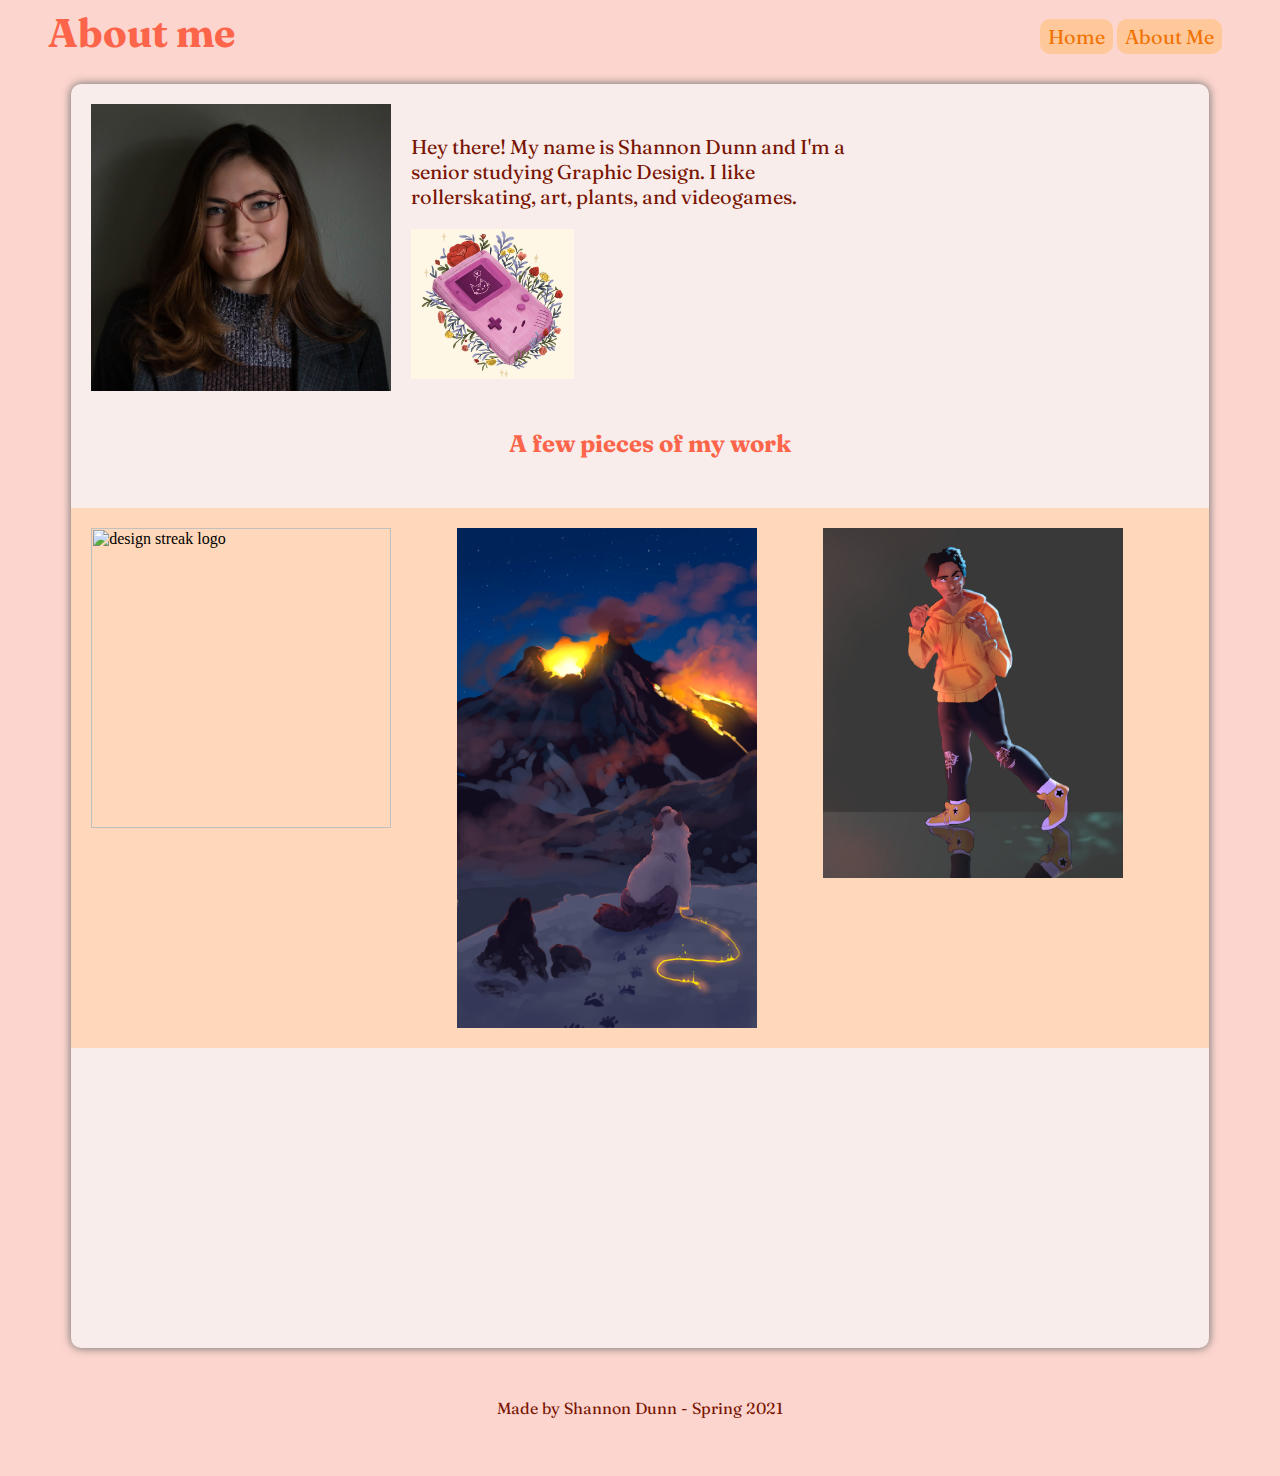
==== aboutme.html @ 7535c9af "Add files via upload" ====
<html>
  <head>
  <meta charset="UTF-8">
  <title>Happy Birthday</title>
  <link href="style.css" rel="stylesheet" type="text/css" />
  <link rel="preconnect" href="https://fonts.gstatic.com">
  <link href="https://fonts.googleapis.com/css2?family=Fraunces:wght@400;900&display=swap" rel="stylesheet">
  </head>

  <body>
    <nav>
      <ul>
        <li> <a href="index.html">Home</a></li>
        <li> <a href="aboutme.html">About Me</a></li>
      </ul>
    </nav>

    <header><h1>About me</h1></header>
    <div id="secabout">
    <img class="me" src="assets/me.jpg" alt="a portrait of me">
    <p class="aboutme">Hey there! My name is Shannon Dunn and I'm a senior studying Graphic Design. I like rollerskating, art, plants, and videogames. </p>
    <img class="game" src="assets/game.png" alt="gameboy image">

    <h2 class="work"> A few pieces of my work </h2>
    <div class="grid">
    <div class="item"><img src="assets/ds.png" alt="design streak logo"></div>
    <div class="item"><img src="assets/destiny.png" alt="volcano illustration"></div>
    <div class="item"><img src="assets/boy.png"  alt="male illustration"></div>
  </div>

  </div>
  <footer> Made by Shannon Dunn - Spring 2021</footer>
</body>
---- style.css ----
body {
  background-color: #FCD5CE;
}

main {
  background-color: #F8EDEB;
  width: 90%;
  margin-left:auto;
  margin-right:auto;
  border-radius: 10px;
  box-shadow: 0px 0px 10px #666;
}

h1 {
  font-family: 'Fraunces', serif;
  color: #FC654A;
  font-size: 40px;
  margin-left:40px;
}

#sec2 {
  background-color: #FFD7BA;
  padding: 20px;
}

h2 {
  font-family: 'Fraunces', serif;
  color: #FC654A;
  padding-left: 20px
}

h3 {
  font-family: 'Fraunces', serif;
  color: #F27202;
  padding-left: 20px
}

p {
  font-family: 'Fraunces', serif;
  weight: 400;
  color: #791402;
}

nav ul {
  list-style-type: none;
  float: right;
  margin-right: 50px;
}

nav ul li{
font-family: 'Fraunces', serif;
weight: 400;
font-size: 20px;
display:inline-block;
}

a{
  padding: 5px 8px;
  text-decoration:none;
  color: #F27202;
  background-color: #FEC89A;
  border-radius: 10px;
}

a:hover{
    color: #A24C01;
    background-color: #FE9D48;
}

#baby {
  display: block;
  margin-left: auto;
  margin-right: auto;
  width: 40%;
  padding:20px
}

#baby p{
  display: block;
  background-color: #FC654A;
  padding: 5px 10px;
  text-align: center;
  display: block;
  margin-left: auto;
  margin-right: auto;
}

#baby img{
  width: 600px;
}

#starsign {
  padding:20px;
  display: inline-block;
}
#starsign img{
  height: 100px;
  float:left;
  padding-right: 30px;
}


footer {
  padding: 50px;
  font-family: 'Fraunces', serif;
  weight: 400;
  color: #791402;
  text-align: center;
}


/* ----------------------------About Me-----------------------------*/

.me {
  width:300px;
  float:left;
  padding: 20px;
  border-radius: 10px;
}

.aboutme {
  font-family: 'Fraunces', serif;
  font-size:20px;
  weight: 400;
  width: 800px;
  padding-top: 50px;
}

#secabout {
  background-color: #F8EDEB;
  width: 90%;
  margin-left:auto;
  margin-right:auto;
  padding-bottom: 300px;
  border-radius: 10px;
  box-shadow: 0px 0px 10px #666;
}

.game {
  height: 150px;
}

.grid {
  padding:20px;
  display: grid;
  grid-template-columns: 1fr 1fr 1fr;
  background-color: #FFD7BA;
}

.item img {
  width: 300px;
}

.work {
  margin: 50px;
  text-align:center;
}
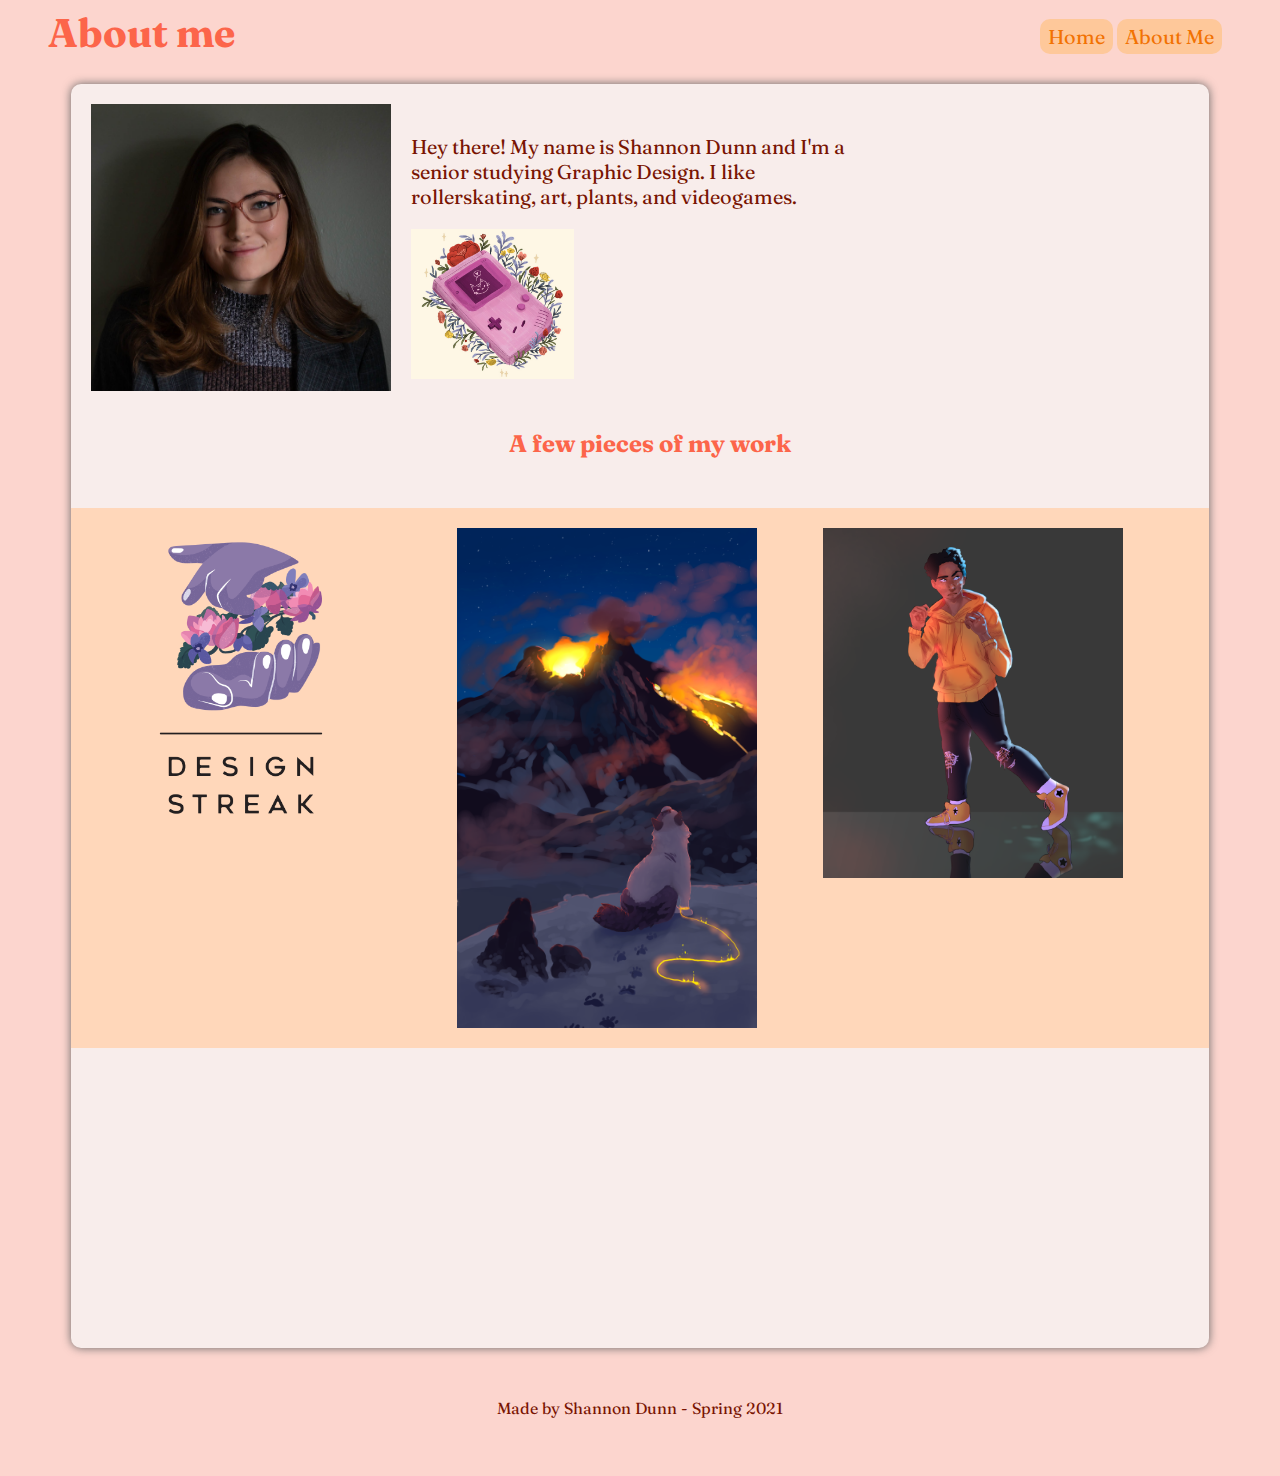
==== commit 07218e63: "Update aboutme.html" ====
--- a/aboutme.html
+++ b/aboutme.html
@@ -23,7 +23,7 @@
 
     <h2 class="work"> A few pieces of my work </h2>
     <div class="grid">
-    <div class="item"><img src="assets/ds.png" alt="design streak logo"></div>
+    <div class="item"><img src="assets/DS.png" alt="design streak logo"></div>
     <div class="item"><img src="assets/destiny.png" alt="volcano illustration"></div>
     <div class="item"><img src="assets/boy.png"  alt="male illustration"></div>
   </div>
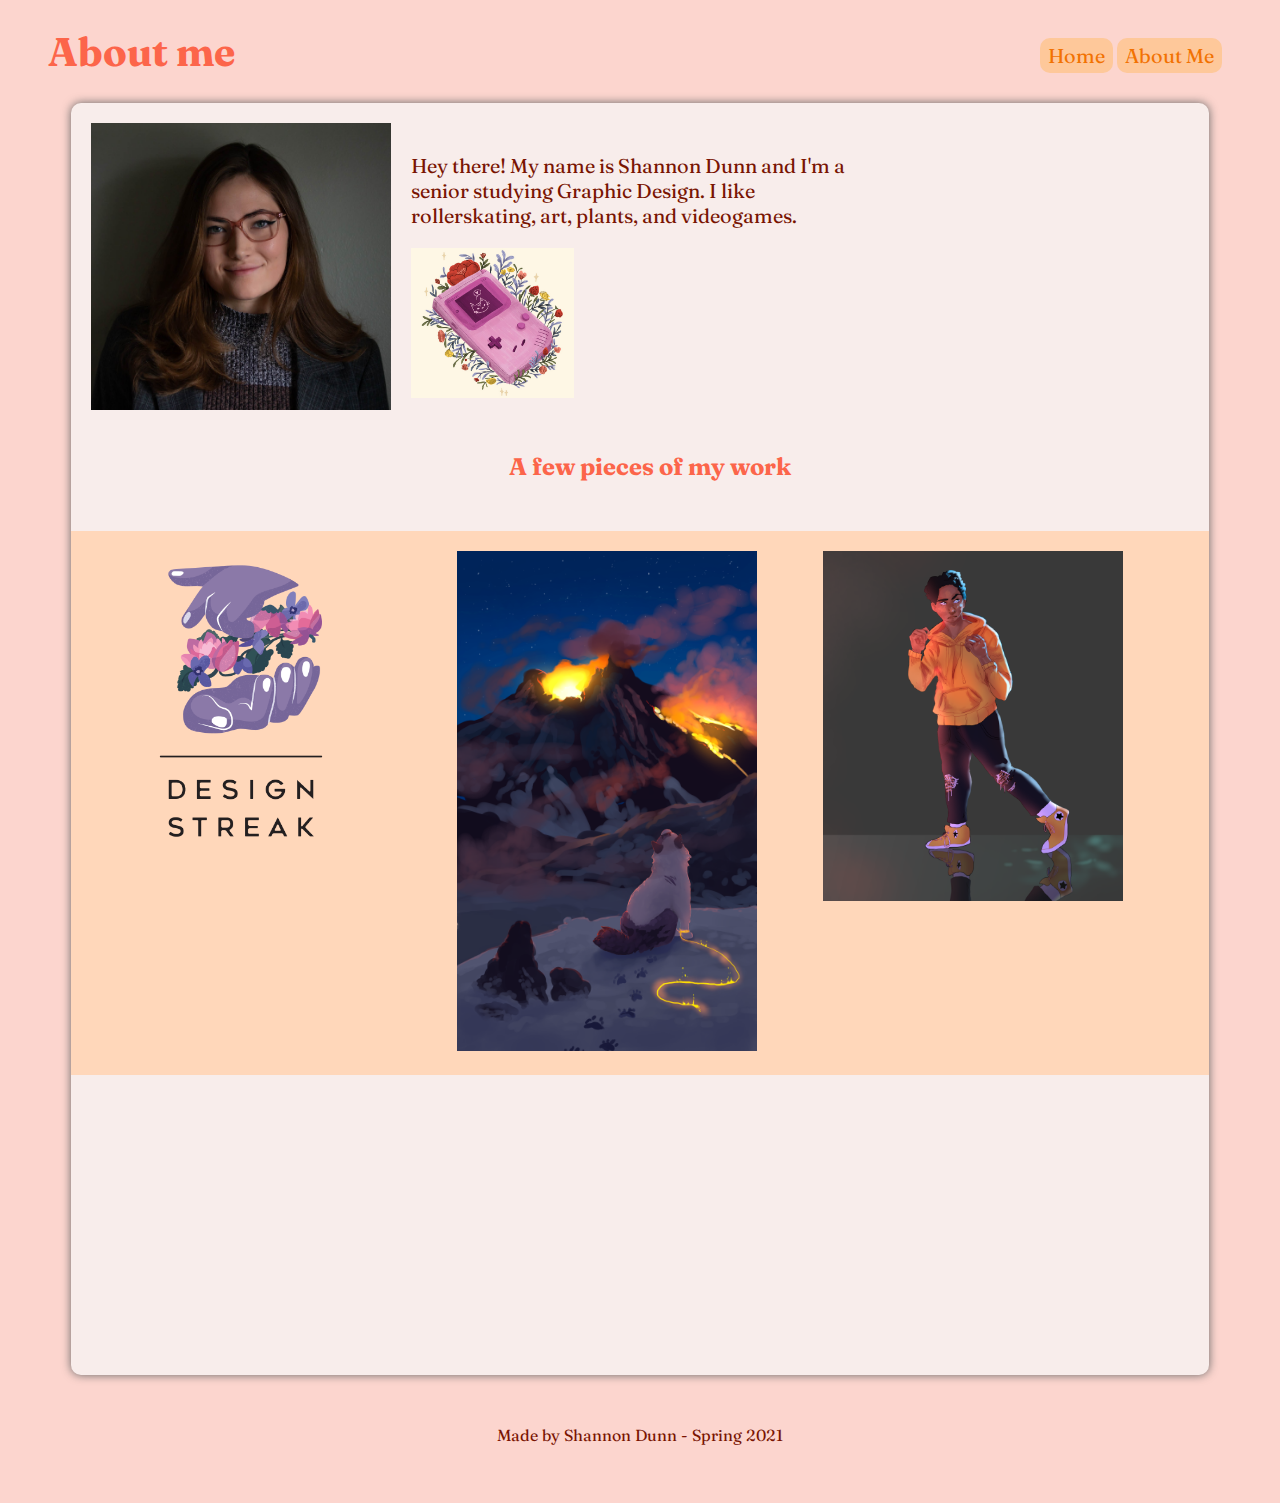
==== commit 95d354ef: "Update aboutme.html" ====
--- a/aboutme.html
+++ b/aboutme.html
@@ -1,4 +1,5 @@
-<html>
+<!DOCTYPE html>
+<html lang="en">
   <head>
   <meta charset="UTF-8">
   <title>Happy Birthday</title>
